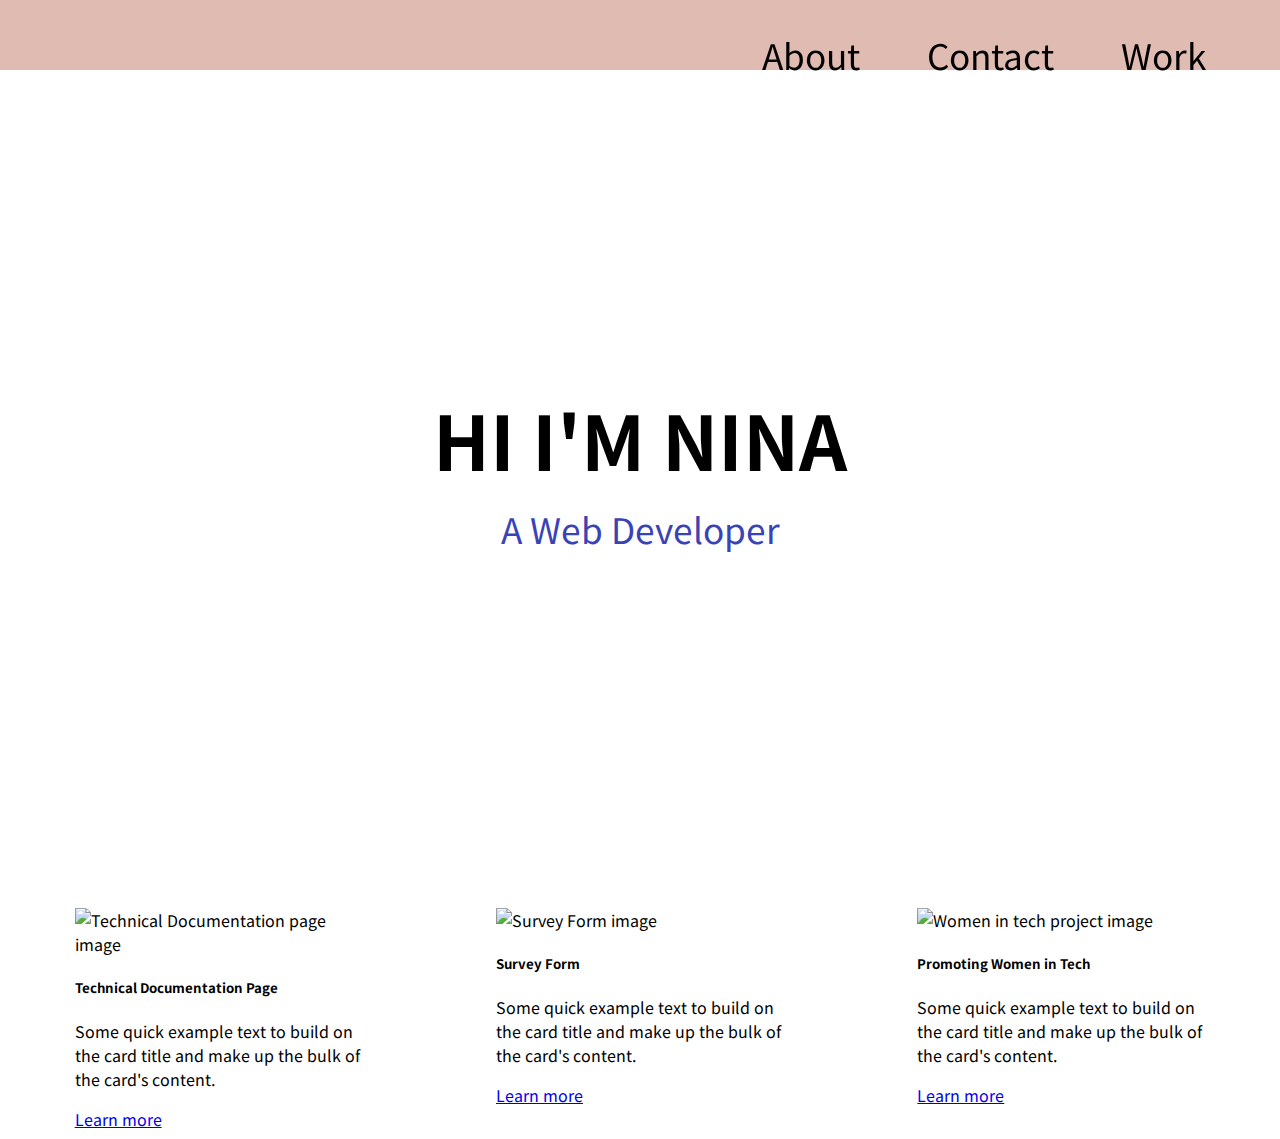
==== portfolio.html @ 0c98a4a5 "welcome and project section" ====
<!DOCTYPE html>
<html>

    <head>
        <link rel="stylesheet" href="portfolio.css">
        <meta name="viewport" content="width=device-width, initial-scale=1.0">
        <link rel="preconnect" href="https://fonts.gstatic.com">
        <link href="https://fonts.googleapis.com/css2?family=Noto+Sans+JP&display=swap" rel="stylesheet">
        <link href="https://cdn.jsdelivr.net/npm/bootstrap@5.0.0-beta3/dist/css/bootstrap.min.css" rel="stylesheet" integrity="sha384-eOJMYsd53ii+scO/bJGFsiCZc+5NDVN2yr8+0RDqr0Ql0h+rP48ckxlpbzKgwra6" crossorigin="anonymous">
    </head>

    <header>
        <nav id="navbar">
            <ul class="nav-list">
                <li class="nav-item"><h2><a class="nav-link" href="#">About</a></h2></li>
                <li class="nav-item"><h2><a class="nav-link" href="#">Contact</a></h2></li>
                <li class="nav-item"><h2><a class="nav-link" href="#">Work</a></h2></li>
            </ul>
        </nav>
    </header>

    <body>
        <section id="welcome-section">
            <h1 class="welcome-title">HI I'M NINA</h1>
            <h2 class="welcome-subtitle">A Web Developer</h2>
        </section>

        <section id="projects">
            <div class="card project-tile" style="width: 18rem;">
                <img src="https://user-images.githubusercontent.com/78434495/113294526-fda12400-92ee-11eb-8d65-f541520b90f4.png" class="card-img-top" alt="Technical Documentation page image">
                <div class="card-body">
                  <h5 class="card-title">Technical Documentation Page</h5>
                  <p class="card-text">Some quick example text to build on the card title and make up the bulk of the card's content.</p>
                  <a href="#" class="btn btn-primary">Learn more</a>
                </div>
            </div>

            <div class="card project-tile" style="width: 18rem;">
                <img src="https://user-images.githubusercontent.com/78434495/113294688-3ccf7500-92ef-11eb-8987-6d2ae8356069.png" class="card-img-top" alt="Survey Form image ">
                <div class="card-body">
                  <h5 class="card-title">Survey Form</h5>
                  <p class="card-text">Some quick example text to build on the card title and make up the bulk of the card's content.</p>
                  <a href="#" class="btn btn-primary">Learn more</a>
                </div>
            </div>

            <div class="card project-tile" style="width: 18rem;">
                <img src="https://user-images.githubusercontent.com/78434495/113295942-c03d9600-92f0-11eb-94b7-2f5225ca9d1d.png" class="card-img-top" alt="Women in tech project image">
                <div class="card-body">
                  <h5 class="card-title">Promoting Women in Tech</h5>
                  <p class="card-text">Some quick example text to build on the card title and make up the bulk of the card's content.</p>
                  <a href="https://nina817.github.io/CFG-project-updates-branch-2/" class="btn btn-primary">Learn more</a>
                </div>
              </div>

        </section>
    </body>

    <footer>

    </footer>
</html>
---- portfolio.css ----
:root{
    --light-pink: #DFBBB1;
    --dark-blue: #3943B7;
    font-family: 'Noto Sans JP', sans-serif !important;
}

nav{
    width: 100%;
    height: 70px;
    display: flex;
    justify-content: flex-end;
    align-items: center;
    position: fixed;
    background-color: var(--light-pink);
    top: 0;
    left: 0;
}

h2{
    font-size: 2.2rem !important;
    font-weight: 400;
}

.nav-list{
    width: 40%;
    display: flex;
    flex-direction: row;
    justify-content: space-around;
    list-style: none;
    text-decoration: none;
    margin-right: 40px;
    align-items: center;
    margin-top: auto;
    margin-bottom: auto;
}

.nav-link{
    text-decoration: none;
    color: black;
}

.nav-link:hover{
    color: white;
}

@media only screen and (max-width: 400px){
    .nav-link{
        display: none;
    }
}

@media only screen and (max-width: 850px){
    h2{
        font-size: 1.5rem;
    }

    h1{
        font-size: 2.5rem;
    }

    nav{
        height: 50px;
    }
}

#welcome-section{
    width: 100%;
    height: 100vh;
    display: flex;
    flex-direction: column;
    justify-content: center;
    align-items: center;
}

h1{
    font-size: 4.7rem !important;
}

.welcome-subtitle{
    color: var(--dark-blue);
    margin-top: 0px;
   /*  border-color: red;
    border-width: 2px;
    border-style: solid; */
}

.welcome-title{
    margin-bottom: 10px;
    /* border-color: red;
    border-width: 2px;
    border-style: solid; */
}

#projects{
    display: flex;
    flex-wrap: wrap;
    justify-content: space-around;
}
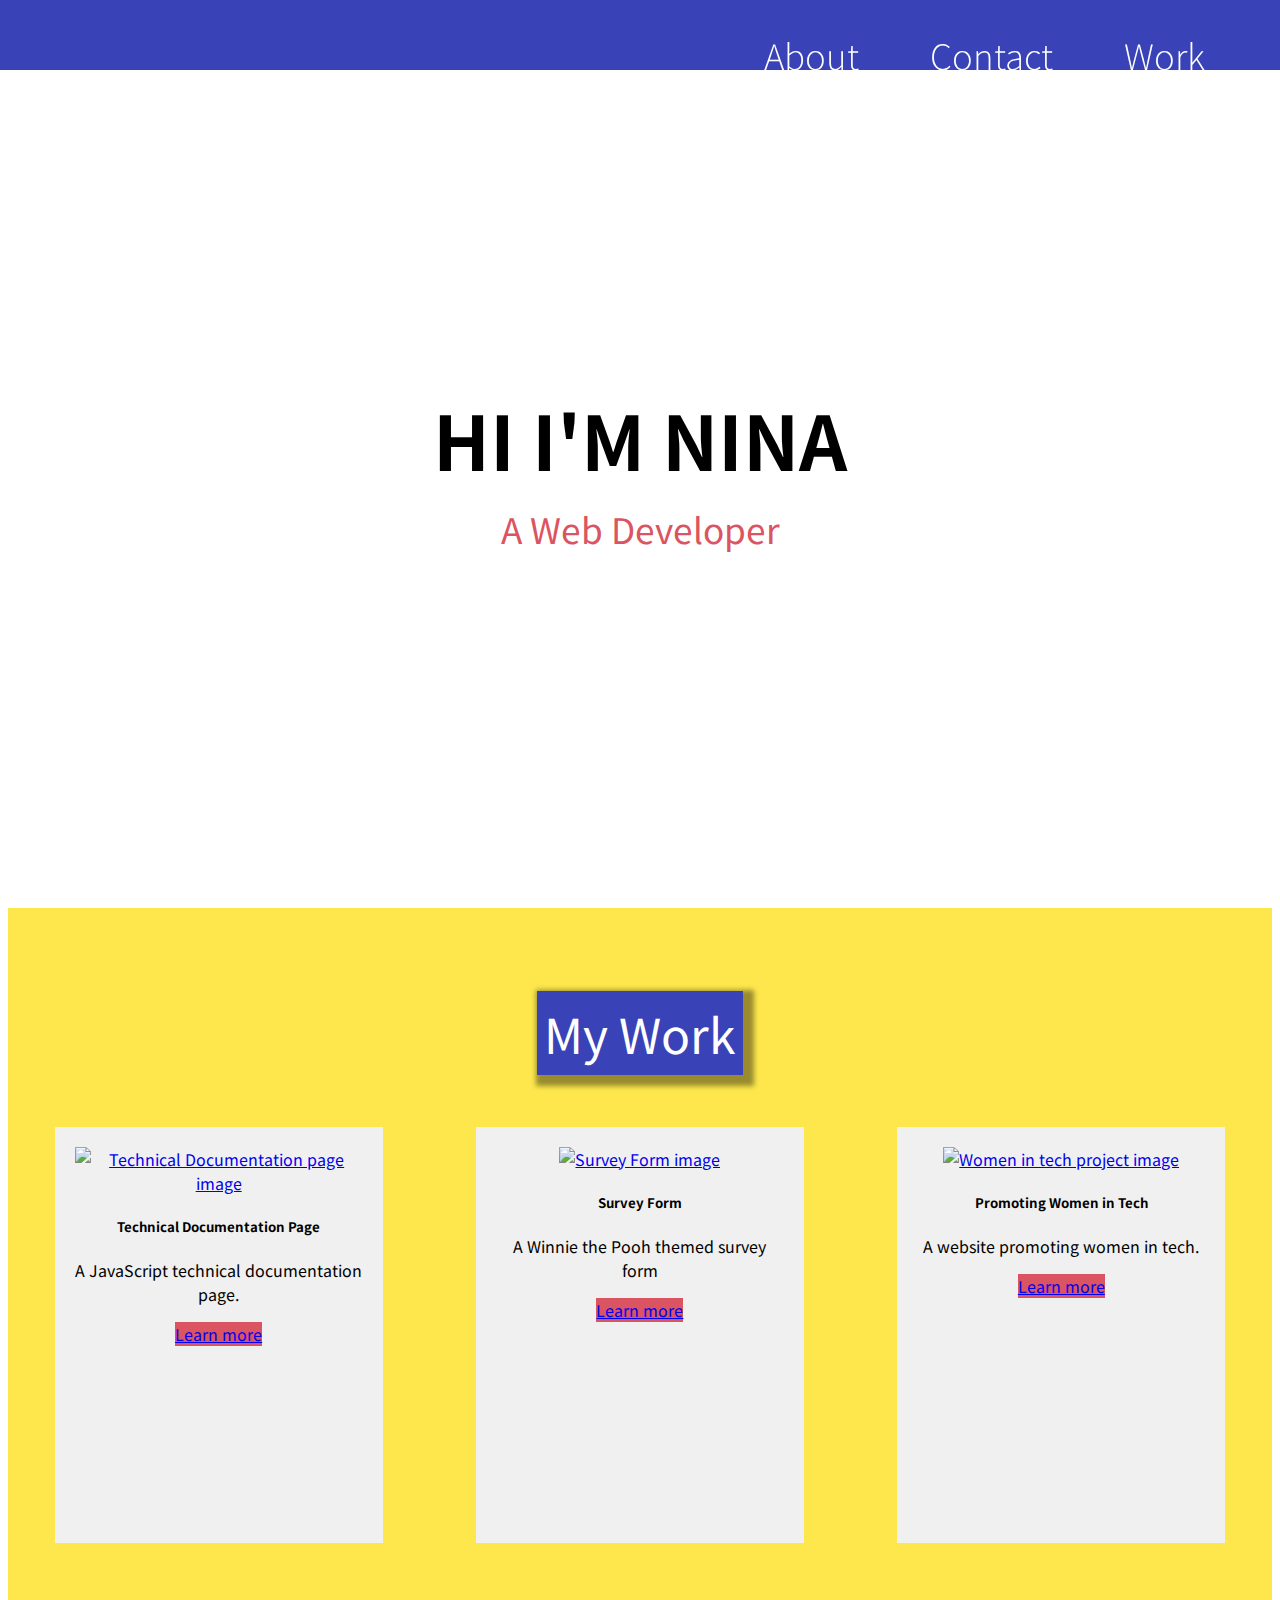
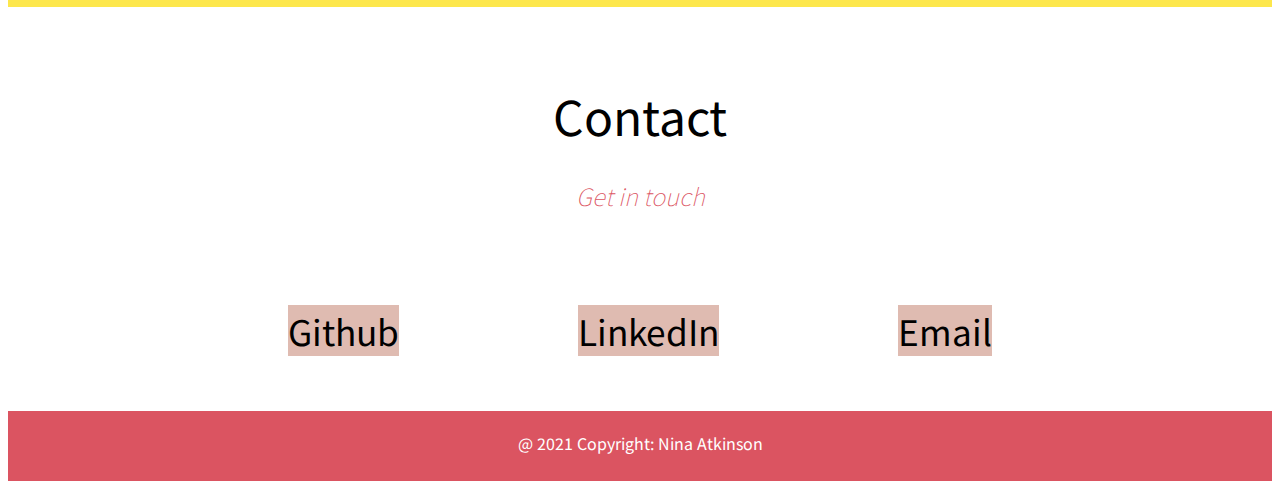
==== commit d543f61a: "finishing" ====
--- a/portfolio.html
+++ b/portfolio.html
@@ -7,14 +7,15 @@
         <link rel="preconnect" href="https://fonts.gstatic.com">
         <link href="https://fonts.googleapis.com/css2?family=Noto+Sans+JP&display=swap" rel="stylesheet">
         <link href="https://cdn.jsdelivr.net/npm/bootstrap@5.0.0-beta3/dist/css/bootstrap.min.css" rel="stylesheet" integrity="sha384-eOJMYsd53ii+scO/bJGFsiCZc+5NDVN2yr8+0RDqr0Ql0h+rP48ckxlpbzKgwra6" crossorigin="anonymous">
+        <link rel="stylesheet" href="path/to/font-awesome/css/font-awesome.min.css">
     </head>
 
     <header>
         <nav id="navbar">
             <ul class="nav-list">
                 <li class="nav-item"><h2><a class="nav-link" href="#">About</a></h2></li>
-                <li class="nav-item"><h2><a class="nav-link" href="#">Contact</a></h2></li>
-                <li class="nav-item"><h2><a class="nav-link" href="#">Work</a></h2></li>
+                <li class="nav-item"><h2><a class="nav-link" href="#contact">Contact</a></h2></li>
+                <li class="nav-item"><h2><a class="nav-link" href="#projects">Work</a></h2></li>
             </ul>
         </nav>
     </header>
@@ -26,37 +27,64 @@
         </section>
 
         <section id="projects">
-            <div class="card project-tile" style="width: 18rem;">
-                <img src="https://user-images.githubusercontent.com/78434495/113294526-fda12400-92ee-11eb-8d65-f541520b90f4.png" class="card-img-top" alt="Technical Documentation page image">
-                <div class="card-body">
-                  <h5 class="card-title">Technical Documentation Page</h5>
-                  <p class="card-text">Some quick example text to build on the card title and make up the bulk of the card's content.</p>
-                  <a href="#" class="btn btn-primary">Learn more</a>
+
+            <h1 class="project-title">My Work</h1>
+
+            <div class="projects-container">
+
+                <div class="card-container">
+                    <div class="card project-tile border-light mb-3 " style="width: 18rem;">
+                        <a href="https://nina817.github.io/Technical-documentation-page/"><img src="https://user-images.githubusercontent.com/78434495/113294526-fda12400-92ee-11eb-8d65-f541520b90f4.png" class="card-img-top" alt="Technical Documentation page image"></a>
+                        <div class="card-body">
+                        <h5 class="card-title">Technical Documentation Page</h5>
+                        <p class="card-text">A JavaScript technical documentation page.</p>
+                        <a href="https://nina817.github.io/Technical-documentation-page/" class="btn btn-primary card-btn">Learn more</a>
+                        </div>
+                    </div>
                 </div>
+
+                <div class="card-container">
+                    <div class="card project-tile border-light mb-3" style="width: 18rem;">
+                        <a href="https://nina817.github.io/Survey-form/"><img src="https://user-images.githubusercontent.com/78434495/113294688-3ccf7500-92ef-11eb-8987-6d2ae8356069.png" class="card-img-top" alt="Survey Form image "></a>
+                        <div class="card-body">
+                        <h5 class="card-title">Survey Form</h5>
+                        <p class="card-text">A Winnie the Pooh themed survey form</p>
+                        <a href="https://nina817.github.io/Survey-form/" class="btn btn-primary card-btn">Learn more</a>
+                        </div>
+                    </div>
+                </div>
+
+                <div class="card-container">
+                    <div class="card project-tile border-light mb-3" style="width: 18rem;">
+                        <a href="https://nina817.github.io/CFG-project-updates-branch-2/"><img src="https://user-images.githubusercontent.com/78434495/113295942-c03d9600-92f0-11eb-94b7-2f5225ca9d1d.png" class="card-img-top" alt="Women in tech project image"></a>
+                        <div class="card-body">
+                        <h5 class="card-title">Promoting Women in Tech</h5>
+                        <p class="card-text">A website promoting women in tech.</p>
+                        <a href="https://nina817.github.io/CFG-project-updates-branch-2/" class="btn btn-primary card-btn">Learn more</a>
+                        </div>
+                    </div>
+                </div>
+
             </div>
 
-            <div class="card project-tile" style="width: 18rem;">
-                <img src="https://user-images.githubusercontent.com/78434495/113294688-3ccf7500-92ef-11eb-8987-6d2ae8356069.png" class="card-img-top" alt="Survey Form image ">
-                <div class="card-body">
-                  <h5 class="card-title">Survey Form</h5>
-                  <p class="card-text">Some quick example text to build on the card title and make up the bulk of the card's content.</p>
-                  <a href="#" class="btn btn-primary">Learn more</a>
-                </div>
+        </section>
+
+        <section id="contact" class="contact-section">
+            <h2 class="contact-title">Contact</h2>
+            <h3 class="contact-subtitle"><i>Get in touch</i></h3>
+            <div class="contact-list-div">
+                <ul class="contact-list">
+                    <li class="profile-link"><a class="contact-anchor" href="https://github.com/Nina817"><ion-icon class="logo" name="logo-github"></ion-icon> Github</a></li>
+                    <li class="profile-link"><a class="contact-anchor" href="www.linkedin.com/in/nina-atkinson-36612a200"><ion-icon class="logo" name="logo-linkedin"></ion-icon> LinkedIn</a></li>
+                    <li class="profile-link"><a class="contact-anchor" href="ninaatkinson1@hotmail.com"><ion-icon class="logo" name="mail-outline"></ion-icon> Email</a></li>
+                </ul>
             </div>
+        </section>
 
-            <div class="card project-tile" style="width: 18rem;">
-                <img src="https://user-images.githubusercontent.com/78434495/113295942-c03d9600-92f0-11eb-94b7-2f5225ca9d1d.png" class="card-img-top" alt="Women in tech project image">
-                <div class="card-body">
-                  <h5 class="card-title">Promoting Women in Tech</h5>
-                  <p class="card-text">Some quick example text to build on the card title and make up the bulk of the card's content.</p>
-                  <a href="https://nina817.github.io/CFG-project-updates-branch-2/" class="btn btn-primary">Learn more</a>
-                </div>
-              </div>
-
-        </section>
+        <script src="https://unpkg.com/ionicons@5.0.0/dist/ionicons.js"></script>
     </body>
 
     <footer>
-
+        <p class="copyright">@ 2021 Copyright: Nina Atkinson</p>
     </footer>
 </html>--- a/portfolio.css
+++ b/portfolio.css
@@ -1,19 +1,8 @@
 :root{
     --light-pink: #DFBBB1;
     --dark-blue: #3943B7;
+    --dark-pink: #DB5461;
     font-family: 'Noto Sans JP', sans-serif !important;
-}
-
-nav{
-    width: 100%;
-    height: 70px;
-    display: flex;
-    justify-content: flex-end;
-    align-items: center;
-    position: fixed;
-    background-color: var(--light-pink);
-    top: 0;
-    left: 0;
 }
 
 h2{
@@ -21,6 +10,23 @@
     font-weight: 400;
 }
 
+nav{
+    width: 100%;
+    height: 70px;
+    display: flex;
+    justify-content: flex-end;
+    align-items: center;
+    position: fixed;
+    background-color: var(--dark-blue);
+    color: white;
+    top: 0;
+    left: 0;
+    z-index: 2;
+    font-weight: 200;
+}
+
+
+
 .nav-list{
     width: 40%;
     display: flex;
@@ -36,11 +42,12 @@
 
 .nav-link{
     text-decoration: none;
-    color: black;
+    color: white;
+    font-weight: 200;
 }
 
 .nav-link:hover{
-    color: white;
+    color: var(--light-pink);
 }
 
 @media only screen and (max-width: 400px){
@@ -77,7 +84,7 @@
 }
 
 .welcome-subtitle{
-    color: var(--dark-blue);
+    color: var(--dark-pink);
     margin-top: 0px;
    /*  border-color: red;
     border-width: 2px;
@@ -92,7 +99,117 @@
 }
 
 #projects{
+   /*  display: flex;
+    flex-wrap: wrap;
+    justify-content: space-around; */
+    background-color:#FDE74C;  /*#F0D200;  */
+    padding-top: 4vmax;
+    padding-bottom: 5vmax;
+}
+
+.project-title{
+    text-align: center;
+    margin-bottom: 4vmax;
+    font-weight: 400;
+    color: white;
+    padding: 7px;
+    background-color: var(--dark-blue);
+    margin-left: auto;
+    margin-right: auto;
+    font-size: 3rem !important;
+    width: fit-content;
+    box-shadow: 5px 5px 5px 6px rgba(0, 0, 0, 0.4);
+}
+
+.projects-container{
     display: flex;
     flex-wrap: wrap;
     justify-content: space-around;
+    background-color: #FDE74C;
+}
+
+.project-tile{
+    text-align: center;
+    height: 376px;
+}
+  .card-img-top{
+     transition: transform .2s;
+ }
+
+ .card-img-top:hover{
+     transform: scale(1.2);
+ } 
+
+.card-container{
+    padding: 20px;
+    background-color: rgb(240, 240, 240);
+}
+ 
+.card-btn{
+    background-color: var(--dark-pink);
+}
+
+.contact-section{
+    width: 100%;
+    display: flex;
+    flex-direction: column;
+    align-items: center;
+    justify-content: space-around;
+    height: 30vmax;
+}
+
+.contact-title{
+    font-size: 3rem !important;
+    margin-bottom: -30px;
+}
+
+.contact-subtitle{
+    font-size: 1.5rem;
+    font-weight: 100;
+    color: var(--dark-pink);
+    margin-top: -10px;
+}
+
+.contact-list{
+    list-style: none;
+    display: flex;
+    flex-direction: row;
+    justify-content: space-between;
+    width: 20em;
+    text-align: center;
+    font-size: 2.2rem;
+    padding-left: 0;
+    margin: auto;
+    color: black;
+}
+
+.profile-link{
+    background-color: var(--light-pink);
+    text-decoration: none;
+    color: black;
+}
+
+.logo{
+    margin-bottom: -5px;
+    color: black;
+}
+
+.contact-anchor{
+    color: black;
+    text-decoration: none;
+}
+
+footer{
+    height: 70px;
+    width: 100%;
+    background-color: var(--dark-pink);
+    color: white;
+    margin-top: 20px;
+}
+
+.copyright{
+    height: fit-content;
+    width: fit-content;
+    margin: auto;
+    padding-top: 20px;
 }